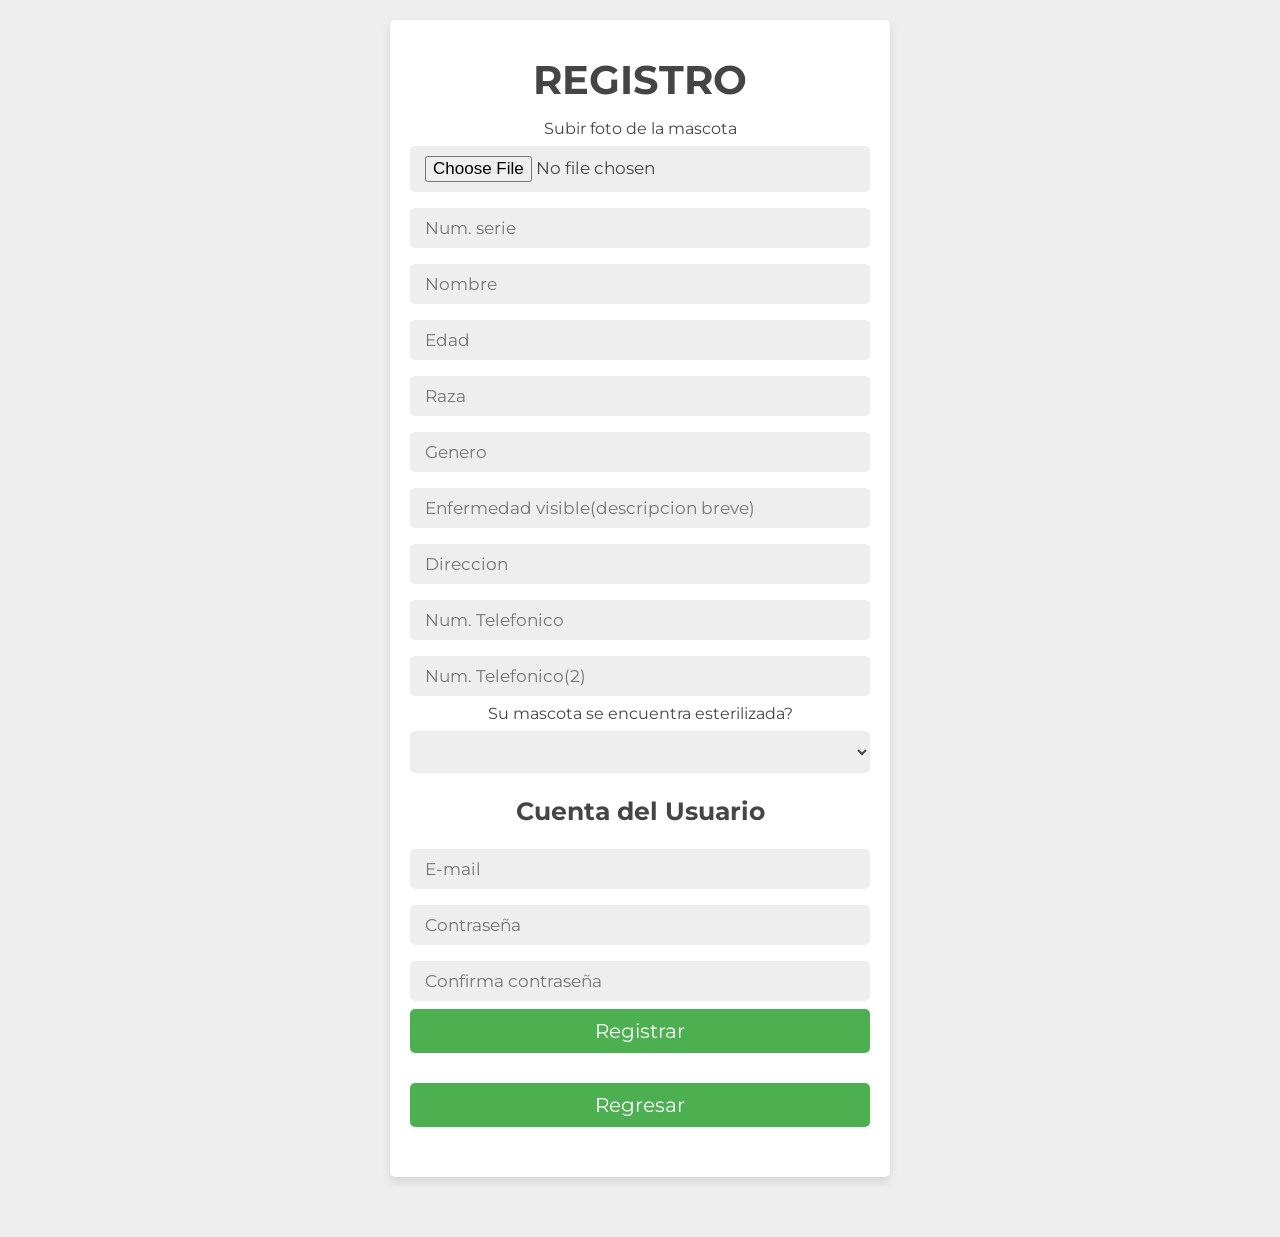
==== html/registro.html @ d7663e98 "subiendo avance del proyecto" ====
<!DOCTYPE html>
<html lang="en">
  <head>
    <meta charset="UTF-8" />
    <meta http-equiv="X-UA-Compatible" content="IE=edge" />
    <meta name="viewport" content="width=device-width, initial-scale=1.0" />
    <link href="/css/style.css" rel="stylesheet" />
    <title>Registro</title>
  </head>
  <body>
    <div class="container">
      <div class="form-container">
        <form action="">
          <h1>Registro</h1>
          <p>Subir foto de la mascota</p>
          <input class="field" type="file" name="pic" required />
          <input
            class="field"
            type="number"
            placeholder="Num. serie"
            name="num-s"
            required
          />
          <input
            type="text"
            class="field"
            placeholder="Nombre"
            name="name-pet"
            required
          />
          <input
            type="number"
            class="field"
            placeholder="Edad"
            name="age"
            required
          />
          <input
            type="text"
            class="field"
            placeholder="Raza"
            name="breed"
            required
          />
          <input
            type="text"
            class="field"
            placeholder="Genero"
            name="gender"
            required
          />
          <input
            type="text"
            placeholder="Enfermedad visible(descripcion breve)"
            name="sick"
            required
            class="field"
          />
          <input
            type="text"
            placeholder="Direccion"
            name="adress"
            class="field"
          />
          <input
            type="number"
            placeholder="Num. Telefonico"
            name="contact"
            required
            class="field"
          />
          <input
            type="number"
            placeholder="Num. Telefonico(2)"
            name="contact-2"
            class="field"
          />
          <p>Su mascota se encuentra esterilizada?</p>
          <select class="field">
            <option disabled hidden selected></option>
            <option>Si</option>
            <option>No</option>
          </select>

          <h2>Cuenta del Usuario</h2>
          <input
            type="email"
            class="field"
            placeholder="E-mail"
            name="email"
            required
          />

          <input
            type="password"
            class="field"
            placeholder="Contraseña"
            name="password"
            required
          />

          <input
            type="password"
            class="field"
            placeholder="Confirma contraseña"
            name="password"
            required
          />
          <button type="submit" class="form-btn">Registrar</button>
          <button type="submit" class="form-btn">Regresar</button>
        </form>
      </div>
    </div>
  </body>
</html>
---- css/style.css ----
@import url("https://fonts.googleapis.com/css?family=Montserrat:400,600&display=swap");

* {
  padding: 0;
  margin: 0;
  box-sizing: border-box;
  outline: none;
  border: none;
  text-decoration: none;
  color: #454545;
  font-family: "Montserrat", sans-serif;
}

/* ESTILO DE TITULOS Y SUBTITULOS */
h1 {
  text-align: center;
  padding-bottom: 300px;
  padding: 15px;
  font-size: 40px;
  text-transform: uppercase;
  color: #454545;
}

h2 {
  text-align: center;
  padding: 15px;
  font-size: 25px;
  color: #454545;
}
/* ESTILO DE TITULOS Y SUBTITULOS */

/* ESTILO DEL FORMULARIO */
.form-container {
  min-height: 100vh;
  display: flex;
  align-items: center;
  justify-content: center;
  padding: 20px;
  padding-bottom: 60px;
  background: #eee;
}

.form-container form {
  padding: 20px;
  border-radius: 5px;
  box-shadow: 0 5px 10px rgba(0, 0, 0, 0.1);
  background: #fff;
  text-align: center;
  width: 500px;
}
/* ESTILO DEL FORMULARIO */

/* ESTILO DE LOS LABELS PARA ESCRIBIR USUARIO Y CONTRASEÑA */
.field {
  width: 100%;
  padding: 10px 15px;
  font-size: 17px;
  margin: 8px 0;
  background: #eee;
  border-radius: 5px;
}

/* ESTILO DE LOS LABELS PARA ESCRIBIR USUARIO Y CONTRASEÑA */

/* ESTILO DE BOTONES */
.form-btn {
  background-color: #4caf50;
  color: white;
  text-transform: capitalize;
  font-size: 20px;
  cursor: pointer;
  transition-duration: 0.4s;
  width: 100%;
  padding: 10px 15px;
  border-radius: 5px;
  margin-bottom: 30px;
}

.form-container form .form-btn:hover {
  background-color: #5dd55b;
  color: white;
}

/* ESTILO DE BOTONES */

#registro {
  font-style: italic;
  font-weight: bold;
  color: #454545;
}

.gob-mx-logo {
  padding: 10px;
  border: solid #eee;
  height: auto;
  width: 150px;
}

.secretaria-logo {
  padding: 13px;
  border: solid #eee;
  height: auto;
  width: 150px;
}

.position-logo {
  margin-right: 150px;
}
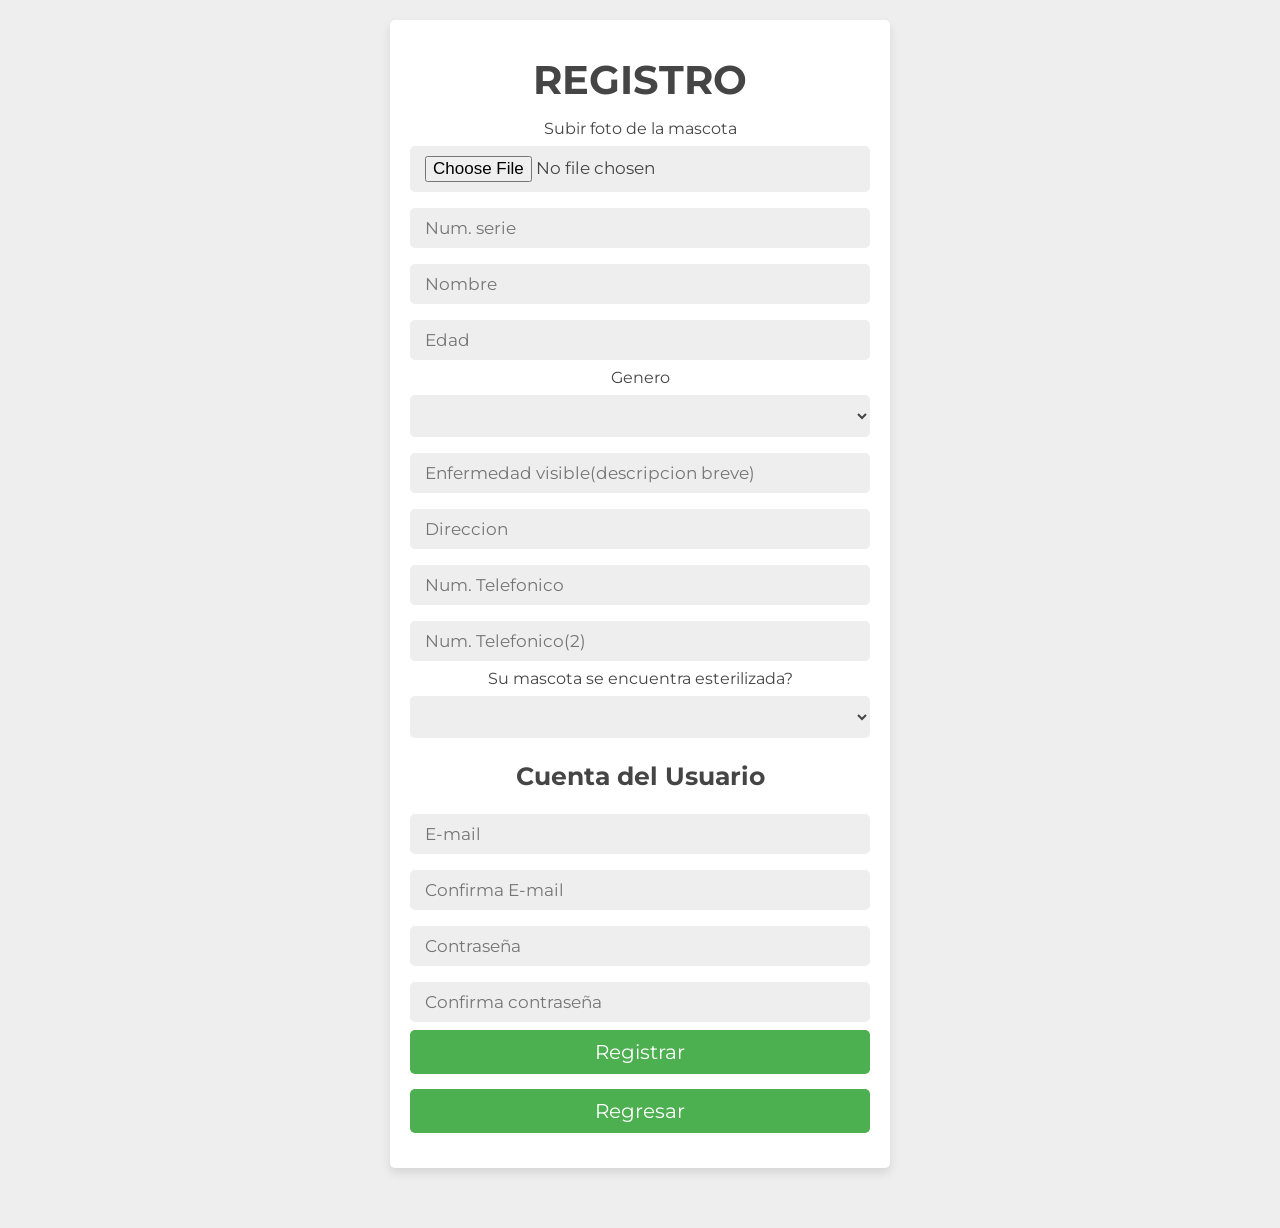
==== commit 3bb3f1be: "terminando proyecto html y css" ====
--- a/html/registro.html
+++ b/html/registro.html
@@ -1,5 +1,5 @@
 <!DOCTYPE html>
-<html lang="en">
+<html lang="esp">
   <head>
     <meta charset="UTF-8" />
     <meta http-equiv="X-UA-Compatible" content="IE=edge" />
@@ -10,73 +10,65 @@
   <body>
     <div class="container">
       <div class="form-container">
-        <form action="">
+        <form action="post">
           <h1>Registro</h1>
           <p>Subir foto de la mascota</p>
-          <input class="field" type="file" name="pic" required />
+          <input class="field" type="file" name="foto" required />
           <input
             class="field"
             type="number"
             placeholder="Num. serie"
-            name="num-s"
+            name="num_serie"
             required
           />
           <input
             type="text"
             class="field"
             placeholder="Nombre"
-            name="name-pet"
+            name="nombre"
             required
           />
           <input
             type="number"
             class="field"
             placeholder="Edad"
-            name="age"
+            name="edad"
             required
           />
-          <input
-            type="text"
-            class="field"
-            placeholder="Raza"
-            name="breed"
-            required
-          />
-          <input
-            type="text"
-            class="field"
-            placeholder="Genero"
-            name="gender"
-            required
-          />
+          <p>Genero</p>
+          <select class="field" name="genero">
+            <option disabled hidden selected></option>
+            <option>Macho</option>
+            <option>Hembra</option>
+          </select>
           <input
             type="text"
             placeholder="Enfermedad visible(descripcion breve)"
-            name="sick"
+            name="enfermedad"
             required
             class="field"
           />
           <input
             type="text"
             placeholder="Direccion"
-            name="adress"
+            name="direccion"
             class="field"
           />
           <input
             type="number"
             placeholder="Num. Telefonico"
-            name="contact"
+            name="num_telefonico"
             required
             class="field"
           />
           <input
             type="number"
             placeholder="Num. Telefonico(2)"
-            name="contact-2"
+            name="num_telefonico_extra"
             class="field"
           />
           <p>Su mascota se encuentra esterilizada?</p>
-          <select class="field">
+          <select class="field" name="esterilizada">
             <option disabled hidden selected></option>
             <option>Si</option>
             <option>No</option>
@@ -92,10 +84,18 @@
           />
 
           <input
+            type="email"
+            class="field"
+            placeholder="Confirma E-mail"
+            name="email"
+            required
+          />
+
+          <input
             type="password"
             class="field"
             placeholder="Contraseña"
-            name="password"
+            name="contraseña"
             required
           />
 
--- a/css/style.css
+++ b/css/style.css
@@ -73,7 +73,7 @@
   width: 100%;
   padding: 10px 15px;
   border-radius: 5px;
-  margin-bottom: 30px;
+  margin-bottom: 15px;
 }
 
 .form-container form .form-btn:hover {
